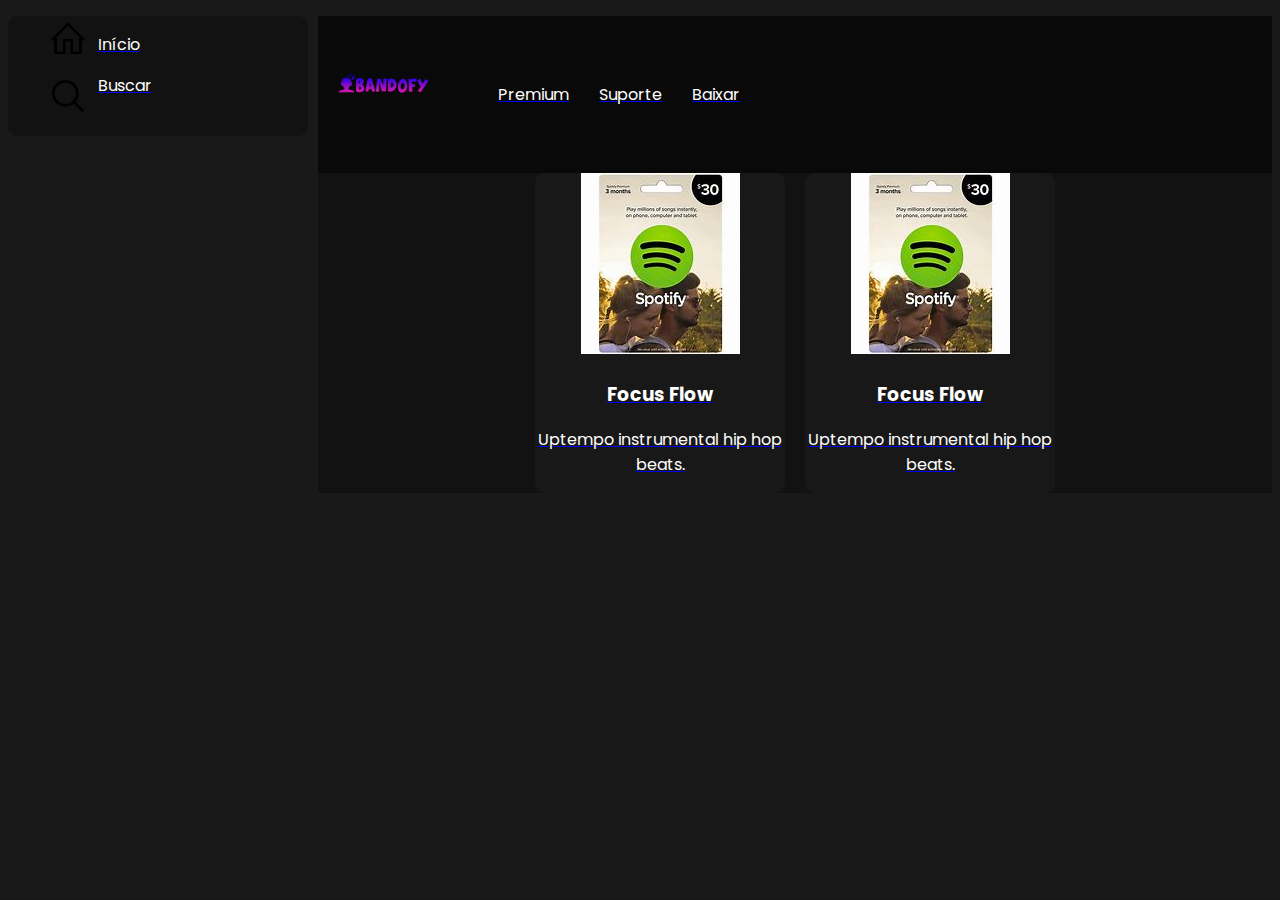
==== index.html @ 53660d83 "SejaLuz" ====
<!DOCTYPE html>
<html lang="pt-br">
<head>
    <meta charset="UTF-8">
    <meta name="viewport" content="width=device-width, initial-scale=1.0">
    <title>Bandofy</title>

    <link rel="stylesheet" href="assets/css/style.css">
    <link rel="stylesheet" href="assets/css/card.css">

</head>
<body>
    <div class="layout-pag">
                <div class="navbar">
                    <ul class="navlink">
                        <a href="index.html">
                            <img src="assets/img/icons/house.png" alt="">
                            <p>Início</p>
                        </a>

                        <a href="assets/html/search.html">
                            <img src="assets/img/icons/search.png" alt="">
                            <p>Buscar</p>
                        </a>
                    </ul>
                </div>

        <div class="section">
            <div class="bar">
                <a href="index.html"><img src="assets/img/Logo_Bandofy.png" alt=""></a>
                    <li>
                        <a href="#">
                            <p>Premium</p>
                        </a>
                    </li>
                    <li>
                        <a href="#">
                            <p>Suporte</p>
                        </a>
                    </li>
                    <li>
                        <a href="#">
                            <p>Baixar</p>
                        </a>
                    </li>

                    <div class="linha"></div>

            </div>

            <div class="container">
                <div class="card">
                    <a href="#">
                        <img src="assets/img/cards/teste.jpeg" alt="">
                        <h3>Focus Flow</h3>
                        <p>Uptempo instrumental hip hop beats.</p>
                    </a>
                </div>

                <div class="card">
                    <a href="#">
                        <img src="assets/img/cards/teste.jpeg" alt="">
                        <h3>Focus Flow</h3>
                        <p>Uptempo instrumental hip hop beats.</p>
                    </a>
                </div>
            </div>
        </div>
    </div>
</body>
</html>
---- assets/css/style.css ----
@import url('https://fonts.googleapis.com/css2?family=Poppins:wght@200;400;700&display=swap');

* {
    font-family: 'Poppins', sans-serif;
}

body {
    background-color: #191919;
}

.navbar {
    background-color: #121212;
    margin-right: auto;
    width: 18.75rem;
    height: 7.5rem;
    border-radius: .625rem .625rem .625rem;
}

.navlink {
    overflow: auto;
    list-style-type: none;
}

.navlink li {
    display: flex;
    align-items: center;
    margin-bottom: .625rem;
}

.navlink p {
    color: #fff;
}

.navlink img {
    float: left;
    margin-right: .625rem;
    margin-top: .1875rem;
    width: 2.5rem;
}
---- assets/css/card.css ----
.section {
    background-color: #121212;
    margin-left: 19.375rem;
    margin-top: -7.5rem;
}

.section h3, p {
    color: #fff;
}

.bar {
    background-color: #090909;
    display: flex;
    gap: 1.875rem;
}

.bar img {
    max-width: 9.375rem;
}

.bar li {
    list-style-type: none;
    display: flex;
    align-items: center;
}

.container {
    display: flex;
    justify-content: center;
    align-items: center;
    text-align: center;
    gap: 1.25rem;
}

.card {
    background-color: #181818;
    border-radius: .625rem .625rem .625rem;
    width: 15.625rem;
}
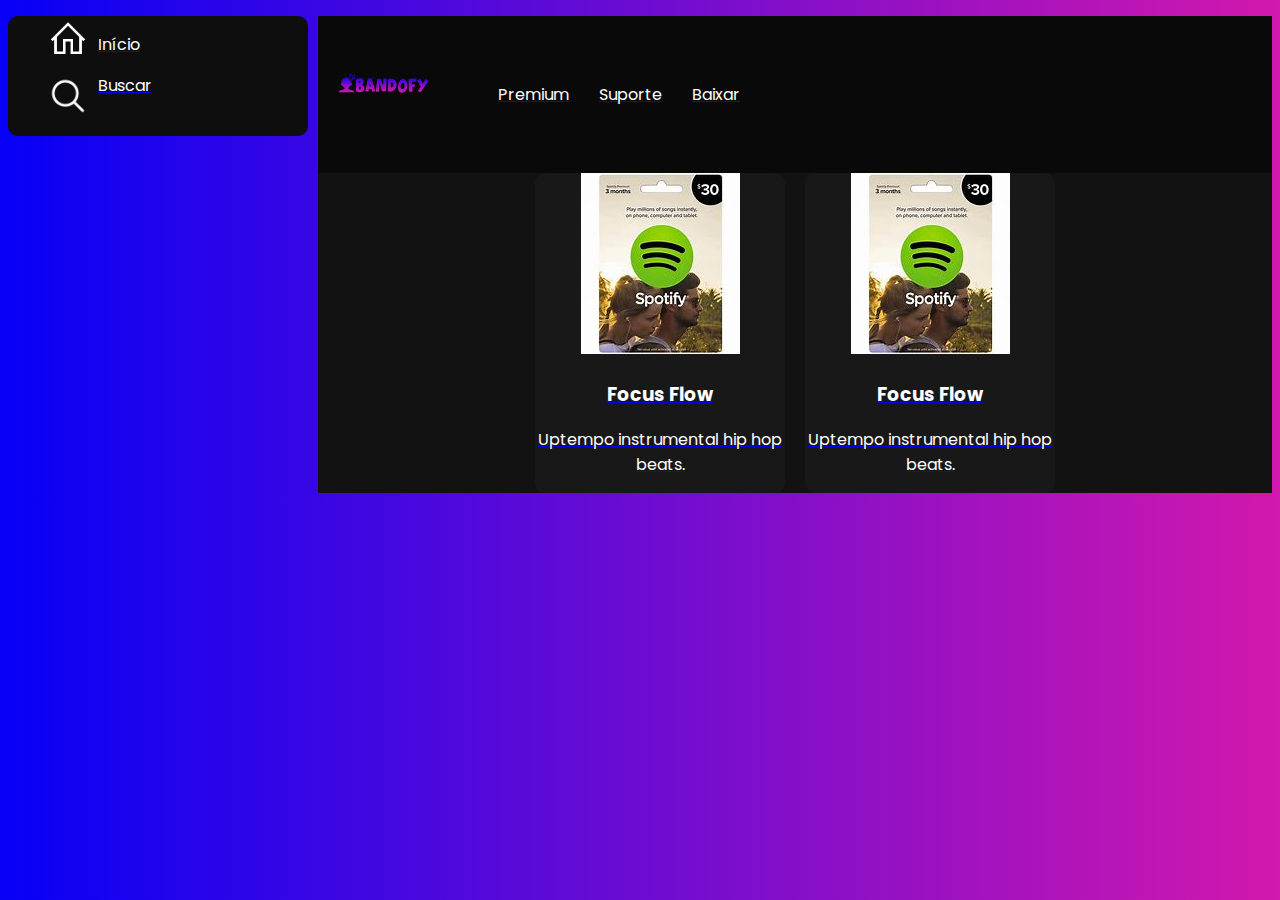
==== commit 6ade3938: "Add files via upload" ====
--- a/index.html
+++ b/index.html
@@ -1,71 +1,71 @@
-<!DOCTYPE html>
-<html lang="pt-br">
-<head>
-    <meta charset="UTF-8">
-    <meta name="viewport" content="width=device-width, initial-scale=1.0">
-    <title>Bandofy</title>
-
-    <link rel="stylesheet" href="assets/css/style.css">
-    <link rel="stylesheet" href="assets/css/card.css">
-
-</head>
-<body>
-    <div class="layout-pag">
-                <div class="navbar">
-                    <ul class="navlink">
-                        <a href="index.html">
-                            <img src="assets/img/icons/house.png" alt="">
-                            <p>Início</p>
-                        </a>
-
-                        <a href="assets/html/search.html">
-                            <img src="assets/img/icons/search.png" alt="">
-                            <p>Buscar</p>
-                        </a>
-                    </ul>
-                </div>
-
-        <div class="section">
-            <div class="bar">
-                <a href="index.html"><img src="assets/img/Logo_Bandofy.png" alt=""></a>
-                    <li>
-                        <a href="#">
-                            <p>Premium</p>
-                        </a>
-                    </li>
-                    <li>
-                        <a href="#">
-                            <p>Suporte</p>
-                        </a>
-                    </li>
-                    <li>
-                        <a href="#">
-                            <p>Baixar</p>
-                        </a>
-                    </li>
-
-                    <div class="linha"></div>
-
-            </div>
-
-            <div class="container">
-                <div class="card">
-                    <a href="#">
-                        <img src="assets/img/cards/teste.jpeg" alt="">
-                        <h3>Focus Flow</h3>
-                        <p>Uptempo instrumental hip hop beats.</p>
-                    </a>
-                </div>
-
-                <div class="card">
-                    <a href="#">
-                        <img src="assets/img/cards/teste.jpeg" alt="">
-                        <h3>Focus Flow</h3>
-                        <p>Uptempo instrumental hip hop beats.</p>
-                    </a>
-                </div>
-            </div>
-        </div>
-    </div>
-</body>
+<!DOCTYPE html>
+<html lang="pt-br">
+<head>
+    <meta charset="UTF-8">
+    <meta name="viewport" content="width=device-width, initial-scale=1.0">
+    <title>Bandofy</title>
+
+    <link rel="stylesheet" href="assets/css/style.css">
+    <link rel="stylesheet" href="assets/css/card.css">
+
+</head>
+<body>
+    <div class="layout-pag">
+                <div class="navbar">
+                    <ul class="navlink">
+                        <a href="index.html">
+                            <img src="assets/img/icons/house.png" alt="">
+                            <p>Início</p>
+                        </a>
+
+                        <a href="assets/html/search.html">
+                            <img src="assets/img/icons/search.png" alt="">
+                            <p>Buscar</p>
+                        </a>
+                    </ul>
+                </div>
+
+        <div class="section">
+            <div class="bar">
+                <a href="index.html"><img src="assets/img/Logo_Bandofy.png" alt=""></a>
+                    <li>
+                        <a href="#">
+                            <p>Premium</p>
+                        </a>
+                    </li>
+                    <li>
+                        <a href="#">
+                            <p>Suporte</p>
+                        </a>
+                    </li>
+                    <li>
+                        <a href="#">
+                            <p>Baixar</p>
+                        </a>
+                    </li>
+
+                    <div class="linha"></div>
+
+            </div>
+
+            <div class="container">
+                <div class="card">
+                    <a href="#">
+                        <img src="assets/img/cards/teste.jpeg" alt="">
+                        <h3>Focus Flow</h3>
+                        <p>Uptempo instrumental hip hop beats.</p>
+                    </a>
+                </div>
+
+                <div class="card">
+                    <a href="#">
+                        <img src="assets/img/cards/teste.jpeg" alt="">
+                        <h3>Focus Flow</h3>
+                        <p>Uptempo instrumental hip hop beats.</p>
+                    </a>
+                </div>
+            </div>
+        </div>
+    </div>
+</body>
 </html>--- a/assets/css/style.css
+++ b/assets/css/style.css
@@ -1,39 +1,39 @@
-@import url('https://fonts.googleapis.com/css2?family=Poppins:wght@200;400;700&display=swap');
-
-* {
-    font-family: 'Poppins', sans-serif;
-}
-
-body {
-    background-color: #191919;
-}
-
-.navbar {
-    background-color: #121212;
-    margin-right: auto;
-    width: 18.75rem;
-    height: 7.5rem;
-    border-radius: .625rem .625rem .625rem;
-}
-
-.navlink {
-    overflow: auto;
-    list-style-type: none;
-}
-
-.navlink li {
-    display: flex;
-    align-items: center;
-    margin-bottom: .625rem;
-}
-
-.navlink p {
-    color: #fff;
-}
-
-.navlink img {
-    float: left;
-    margin-right: .625rem;
-    margin-top: .1875rem;
-    width: 2.5rem;
+@import url('https://fonts.googleapis.com/css2?family=Poppins:wght@200;400;700&display=swap');
+
+* {
+    font-family: 'Poppins', sans-serif;
+}
+
+body {
+    background-image: linear-gradient(to right, #0600f6, #d218ad  );
+}
+
+.navbar {
+    background-color: #0F0E0F;
+    margin-right: auto;
+    width: 18.75rem;
+    height: 7.5rem;
+    border-radius: .625rem .625rem .625rem;
+}
+
+.navlink {
+    overflow: auto;
+    list-style-type: none;
+}
+
+.navlink li {
+    display: flex;
+    align-items: center;
+    margin-bottom: .625rem;
+}
+
+.navlink p {
+    color: #fff;
+}
+
+.navlink img {
+    float: left;
+    margin-right: .625rem;
+    margin-top: .1875rem;
+    width: 2.5rem;
 }--- a/assets/css/card.css
+++ b/assets/css/card.css
@@ -1,39 +1,39 @@
-.section {
-    background-color: #121212;
-    margin-left: 19.375rem;
-    margin-top: -7.5rem;
-}
-
-.section h3, p {
-    color: #fff;
-}
-
-.bar {
-    background-color: #090909;
-    display: flex;
-    gap: 1.875rem;
-}
-
-.bar img {
-    max-width: 9.375rem;
-}
-
-.bar li {
-    list-style-type: none;
-    display: flex;
-    align-items: center;
-}
-
-.container {
-    display: flex;
-    justify-content: center;
-    align-items: center;
-    text-align: center;
-    gap: 1.25rem;
-}
-
-.card {
-    background-color: #181818;
-    border-radius: .625rem .625rem .625rem;
-    width: 15.625rem;
+.section {
+    background-color: #121212;
+    margin-left: 19.375rem;
+    margin-top: -7.5rem;
+}
+
+.section h3, p {
+    color: #fff;
+}
+
+.bar {
+    background-color: #090909;
+    display: flex;
+    gap: 1.875rem;
+}
+
+.bar img {
+    max-width: 9.375rem;
+}
+
+.bar li {
+    list-style-type: none;
+    display: flex;
+    align-items: center;
+}
+
+.container {
+    display: flex;
+    justify-content: center;
+    align-items: center;
+    text-align: center;
+    gap: 1.25rem;
+}
+
+.card {
+    background-color: #181818;
+    border-radius: .625rem .625rem .625rem;
+    width: 15.625rem;
 }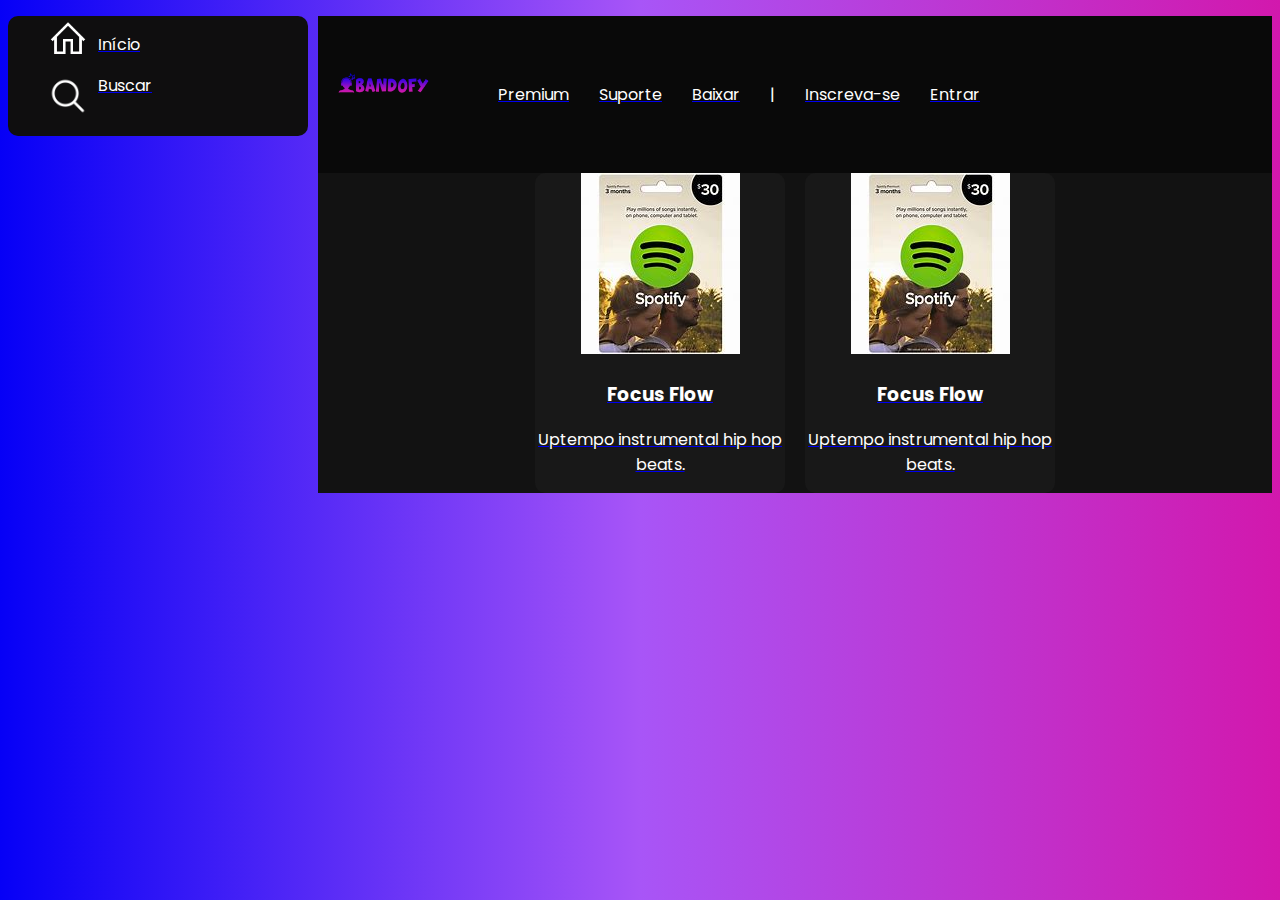
==== commit 301cfe91: "Atualizando" ====
--- a/index.html
+++ b/index.html
@@ -27,7 +27,7 @@
 
         <div class="section">
             <div class="bar">
-                <a href="index.html"><img src="assets/img/Logo_Bandofy.png" alt=""></a>
+                <a href="index.html"><img src="assets/img/Logo Bandofy.png" alt=""></a>
                     <li>
                         <a href="#">
                             <p>Premium</p>
@@ -41,6 +41,21 @@
                     <li>
                         <a href="#">
                             <p>Baixar</p>
+                        </a>
+                    </li>
+                    <li>
+                        <a href="#">
+                            <p>|</p>
+                        </a>
+                    </li>
+                    <li>
+                        <a href="/assets/html/cadastro.html">
+                            <p>Inscreva-se</p>
+                        </a>
+                    </li>
+                    <li>
+                        <a href="/assets/html/login.html">
+                            <p>Entrar</p>
                         </a>
                     </li>
 
--- a/assets/css/style.css
+++ b/assets/css/style.css
@@ -3,9 +3,19 @@
 * {
     font-family: 'Poppins', sans-serif;
 }
+:root {
+
+    /* Purple */
+    --color-purple-50: #0600f6;
+    --color-purple-100: #a855f7;
+    --color-purple-200: #d218ad;
+
+    /* Gradient */
+    --color-gradient: linear-gradient(90deg, var(--color-purple-50), var(--color-purple-100), var(--color-purple-200));
+}
 
 body {
-    background-image: linear-gradient(to right, #0600f6, #d218ad  );
+    background-image: var(--color-gradient);
 }
 
 .navbar {
--- a/assets/css/card.css
+++ b/assets/css/card.css
@@ -21,6 +21,7 @@
 .bar li {
     list-style-type: none;
     display: flex;
+    justify-content: right;
     align-items: center;
 }
 
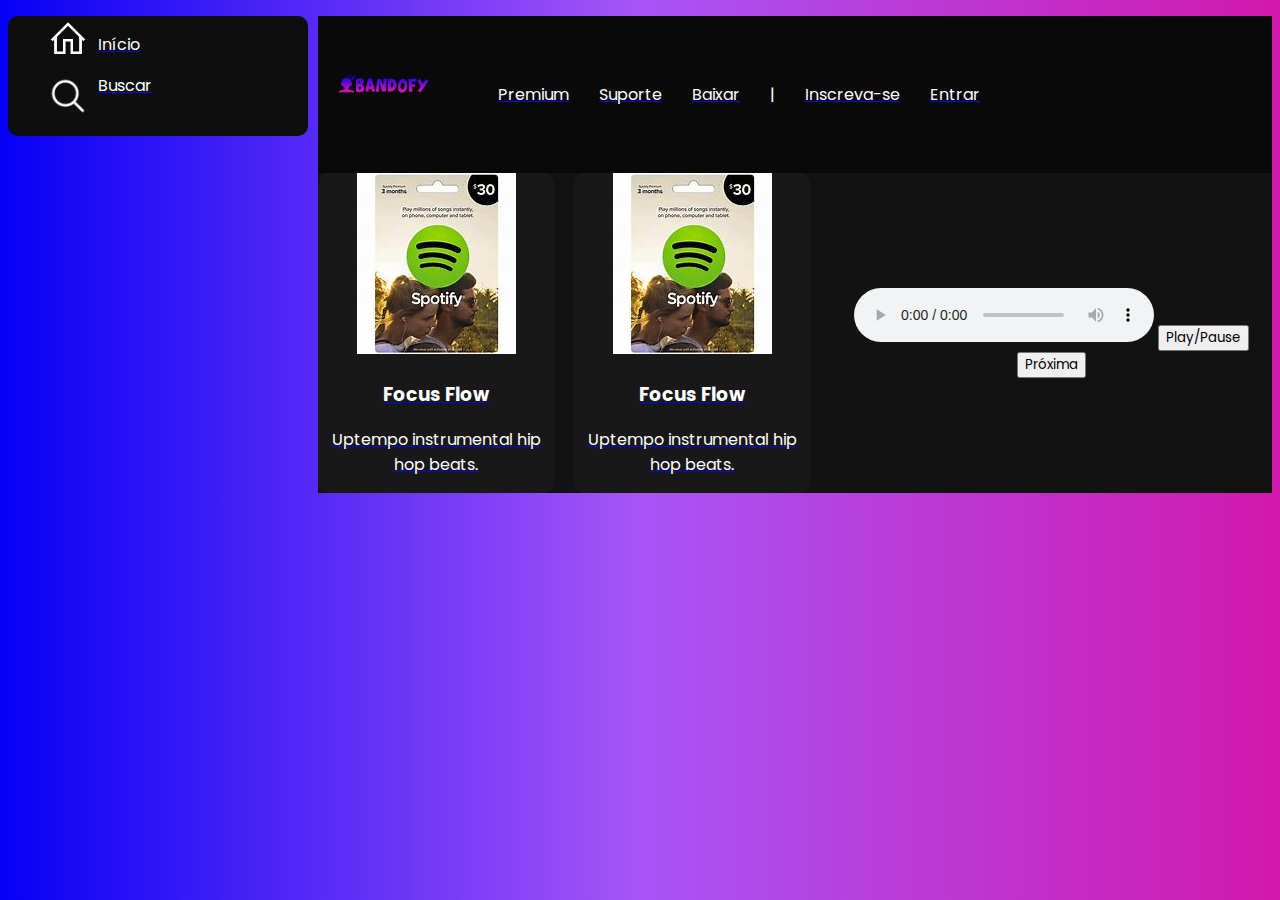
==== commit 5f292f41: "Mp3.Version02" ====
--- a/index.html
+++ b/index.html
@@ -79,6 +79,19 @@
                         <p>Uptempo instrumental hip hop beats.</p>
                     </a>
                 </div>
+
+                <div>
+                    <audio id="musica" controls>
+                        <source src="assets/music/Matuê   Conexões de Máfia feat Rich the Ki[1].mp3" type="audio/mp3">
+                        Seu navegador não suporta o elemento de áudio.
+                    </audio>
+                    
+                    <button onclick="tocarMusica()">Play/Pause</button>
+                    <button onclick="proximaMusica()">Próxima</button>
+                    
+                    <script src="assets/js/mp3.js"></script>
+                </div>
+
             </div>
         </div>
     </div>
